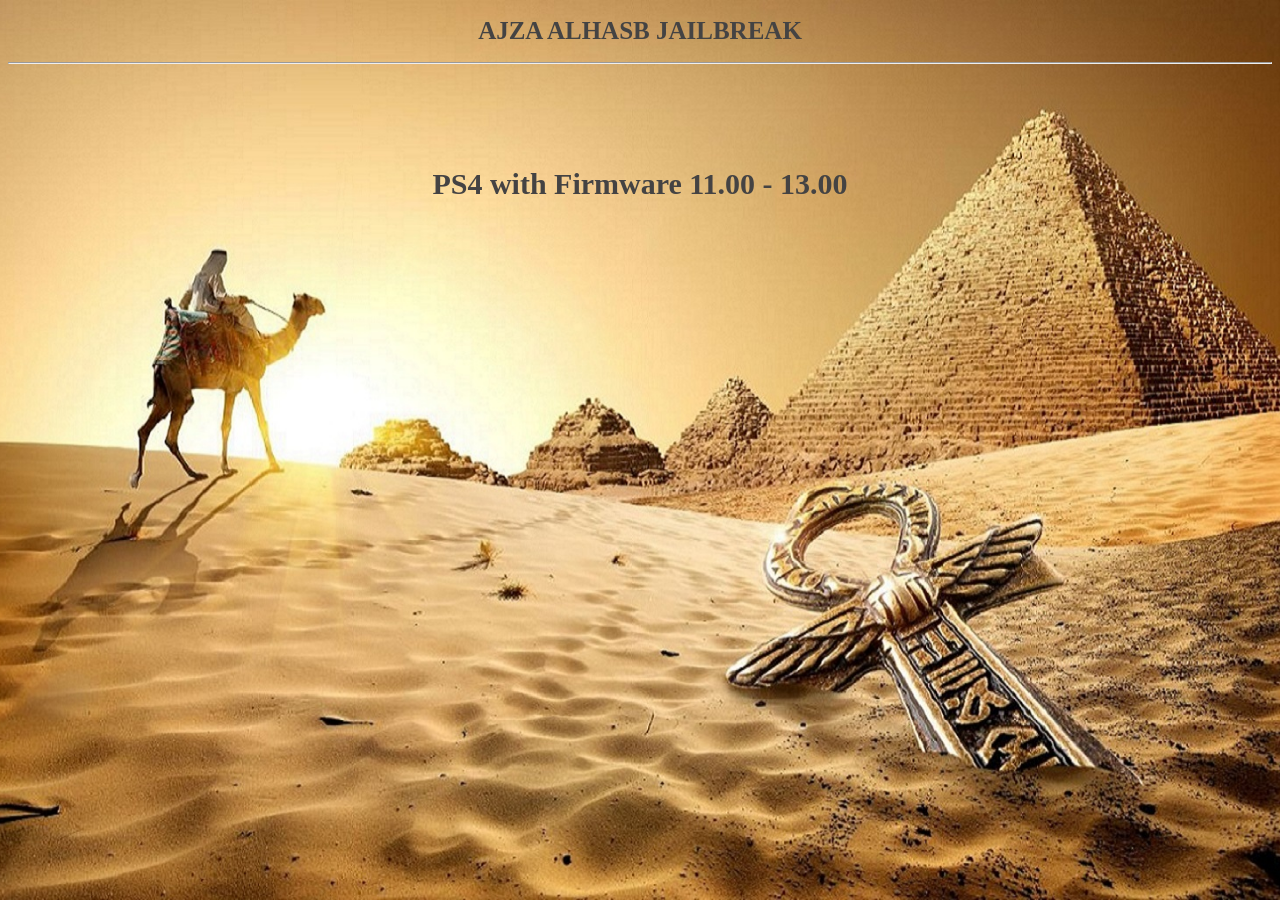
==== index.html @ 77df5e53 "Add files via upload" ====
<!DOCTYPE html>
<html>
<head>
<title>AJZA ALHASB JAILBREAK 0558028009</title>
<link rel="stylesheet" href="style.css">
<!-- Cache -->
<script>
if (window.applicationCache.status=='0')
{
  window.location.replace("cache.html");
}
</script>
</head>
<body>
<script>
var uaFull = navigator.userAgent;
var match = uaFull.match(/PlayStation 4[ /]([\d.]+)/i);
var isPS4 = match !== null;
var fwVersion = isPS4 ? match[1] : "Unknown";
var fwNum = parseFloat(fwVersion);

function onScriptError() {
    msgs.innerHTML = "Content not Found! - Clear Browser Data and Re-Install Cache ...";
}

if (!isPS4) {
    document.addEventListener("DOMContentLoaded", () => {
        msgs.innerHTML = "PS4 with Firmware 11.00 - 13.00";
    });
} else {
    if (window.applicationCache.status == '0') {
        if (fwNum >= 11.00 && fwNum <= 13.00) {
            window.location.replace("cache.html");
        } else {
            document.addEventListener("DOMContentLoaded", () => {
                msgs.innerHTML = 'Unsupported Firmware: <span style="color: red;">' + fwVersion + '</span>';
            });
        }
    } else {
        if (fwNum >= 11.00 && fwNum <= 12.02) {
            var script = document.createElement('script');
            script.type = 'module';
            script.src = "chain_lapse.js";
            script.onerror = onScriptError;
            document.head.appendChild(script);
        }
        else if (fwNum >= 12.50 && fwNum <= 13.00) {
            var script = document.createElement('script');
            script.type = 'module';
            script.src = "chain_poops.js";
            script.onerror = onScriptError;
            document.head.appendChild(script);
        }
    }
}
</script>
<h1>AJZA ALHASB JAILBREAK</h1>
<hr>
<br>
<h1 id=msgs style="font-size: 30px;margin-top: 77px;margin-bottom: 455px;">Running Webkit Exploit, Please Wait ...</h1>
</body>
</html>
---- style.css ----
html {
    background-image: url('img.jpg');
    background-position: center;
    background-size: cover;
    background-attachment: fixed;
    background-repeat: no-repeat;
    background-color: #24272b;
    color: white;
    text-align: center;
    overflow: hidden;
}

h1 {
    font-size: 25px;
    color: rgb(68, 67, 67);
}

a {
    text-decoration: none;
}

#progress {
    display: block;
}

#menu {
    display: block;
}

#crypto {
    display: none;
}

#tools {
    display: none;
}

#lnx {
    display: none;
}

#mods {
    display: none;
}

.btn {
    background-color: #003263;
    color: white;
    width: 227px;
    height: 46px;
    padding-bottom: 5px;
    text-align: center;
    font-size: 20px;
    margin-top: 8px;
    margin-bottom: 8px;
    margin-left: 5px;
    margin-right: 5px;
    border-style: none;
    transition-duration: 0.4s;
    cursor: pointer;
    border-radius: 4px;
}

.btn:hover {
    background-color: #0069d9;
}

.btn-onln {
    background-color: #076300;
}

.btn-onln:hover {
    background-color: #18891b;
}

.btn-toolbox {
    background-color: #ae2301;
}

.btn-toolbox:hover {
    background-color: #d42a01;
}

.btn-ps5 {
    background-color: #3d3f4e;
}

.btn-ps5:hover {
    background-color: #c2c2c2;
    color: #303030;
}
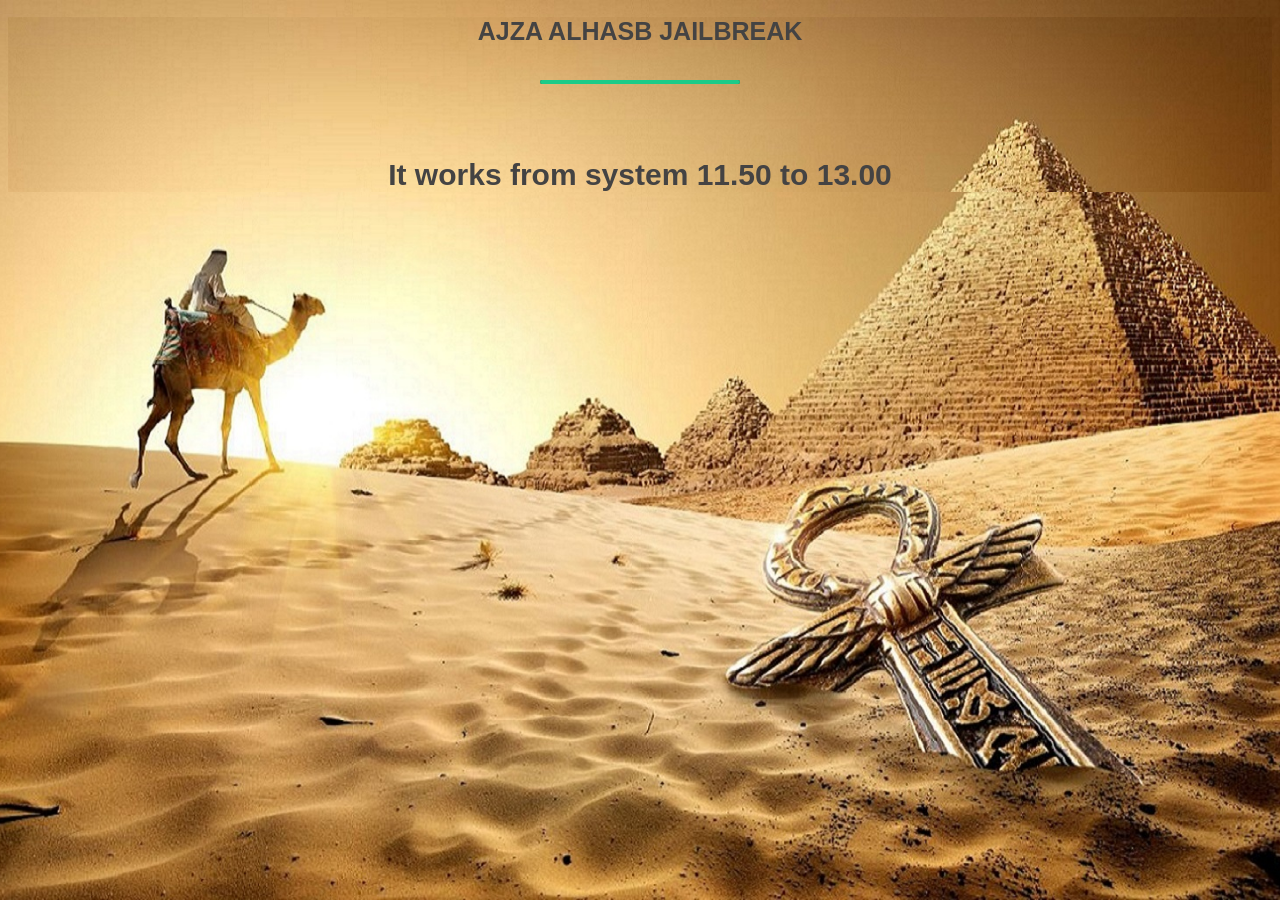
==== commit 160ade91: "Add files via upload" ====
--- a/index.html
+++ b/index.html
@@ -1,62 +1,140 @@
 <!DOCTYPE html>
 <html>
 <head>
-<title>AJZA ALHASB JAILBREAK 0558028009</title>
-<link rel="stylesheet" href="style.css">
-<!-- Cache -->
-<script>
-if (window.applicationCache.status=='0')
-{
-  window.location.replace("cache.html");
-}
-</script>
+    <title>AJZA ALHASB JAILBREAK 0558028009</title>
+    <link rel="stylesheet" href="../style.css">
 </head>
+ <style>
+      body {
+        background-image: url("image.png");
+        background-repeat: no-repeat;
+        background-size: cover;
+        background-color: #252526;
+        color: #3e3d3d;
+        font-family: "Segoe UI", Tahoma, sans-serif;
+        text-align: center;
+      }
+    </style>
 <body>
 <script>
-var uaFull = navigator.userAgent;
-var match = uaFull.match(/PlayStation 4[ /]([\d.]+)/i);
-var isPS4 = match !== null;
-var fwVersion = isPS4 ? match[1] : "Unknown";
-var fwNum = parseFloat(fwVersion);
+    var uaFull = navigator.userAgent;
+    var match = uaFull.match(/PlayStation 4[ /]([\d.]+)/i);
+    var isPS4 = match !== null;
+    var fwVersion = isPS4 ? match[1] : "Unknown";
+    var fwNum = parseFloat(fwVersion);
 
-function onScriptError() {
-    msgs.innerHTML = "Content not Found! - Clear Browser Data and Re-Install Cache ...";
-}
+    function onScriptError() {
+        var msgs = document.getElementById("msgs");
+        msgs.innerHTML = "Content not Found! - Clear Browser Data and Re-Install Cache ...";
+    }
 
-if (!isPS4) {
+    // انتشال كود التحميل بعد جاهزية عناصر الصفحة
     document.addEventListener("DOMContentLoaded", () => {
-        msgs.innerHTML = "PS4 with Firmware 11.00 - 13.00";
+        var msgs = document.getElementById("msgs");
+
+        if (!isPS4) {
+            msgs.innerHTML = "It works from system 11.50 to 13.00";
+            return;
+        }
+
+        // التعامل مع وضع الكاش والتوجيه
+        if (window.applicationCache && window.applicationCache.status == '0') {
+            if (fwNum >= 11.50 && fwNum <= 13.00) {
+                window.location.replace("cacheslopkit.html");
+            } else {
+                msgs.innerHTML = 'Unsupported Firmware: <span style="color: red;">' + fwVersion + '</span>';
+            }
+        } else {
+            // استدعاء السكربتات والربط المباشر
+            var script = document.createElement('script');
+            
+            // الربط المباشر لسكربت chain_lapse لجهاز (11.50 - 12.02)
+                if (fwNum >= 11.50 && fwNum <= 12.02) {
+                script.type = 'module';
+                script.src = "slopkit/chain_lapse.js";
+                script.onerror = onScriptError;
+                document.head.appendChild(script);
+                msgs.innerHTML = "Slopkit (Chain Lapse)...";
+            } 
+            // الربط المباشر لسكربت chain_poops لجهاز (12.50 - 13.00)
+            else if (fwNum >= 12.50 && fwNum <= 13.00) {
+                script.type = 'module';
+                script.src = "slopkit/chain_poops.js";
+                script.onerror = onScriptError;
+                document.head.appendChild(script);
+                msgs.innerHTML = "Slopkit (Chain Poops)...";
+            } else {
+                msgs.innerHTML = 'Unsupported Firmware: <span style="color: red;">' + fwVersion + '</span>';
+            }
+        }
     });
-} else {
-    if (window.applicationCache.status == '0') {
-        if (fwNum >= 11.00 && fwNum <= 13.00) {
-            window.location.replace("cache.html");
-        } else {
-            document.addEventListener("DOMContentLoaded", () => {
-                msgs.innerHTML = 'Unsupported Firmware: <span style="color: red;">' + fwVersion + '</span>';
-            });
-        }
-    } else {
-        if (fwNum >= 11.00 && fwNum <= 12.02) {
-            var script = document.createElement('script');
-            script.type = 'module';
-            script.src = "chain_lapse.js";
-            script.onerror = onScriptError;
-            document.head.appendChild(script);
-        }
-        else if (fwNum >= 12.50 && fwNum <= 13.00) {
-            var script = document.createElement('script');
-            script.type = 'module';
-            script.src = "chain_poops.js";
-            script.onerror = onScriptError;
-            document.head.appendChild(script);
-        }
-    }
-}
 </script>
+
 <h1>AJZA ALHASB JAILBREAK</h1>
-<hr>
 <br>
-<h1 id=msgs style="font-size: 30px;margin-top: 77px;margin-bottom: 455px;">Running Webkit Exploit, Please Wait ...</h1>
+<h1 id="msgs" style="font-size: 30px;margin-top: 77px;margin-bottom: 455px;">جاري تحميل GoldHEN v2.4b18.10... يرجى الانتظار</h1>
 </body>
 </html>
+
+
+
+
+
+
+
+<div class="loader-wrapper"> <!-- حاوية شريط التحميل --> 
+    <div class="top-loading-container" id="loading-container"> 
+        <div class="top-loading-bar"></div> 
+    </div> 
+</div> 
+
+<style> 
+/* الحاوية الرئيسية لتثبيت الشريط في أعلى المنتصف */ 
+.loader-wrapper { 
+    position: fixed; 
+    top: 80px; 
+    left: 50%; 
+    transform: translateX(-50%); 
+    z-index: 9999; 
+    width: 90%; 
+    max-width: 400px; 
+} 
+/* حاوية شريط التحميل */ 
+.top-loading-container { 
+    width: 200px; 
+    height: 4px; 
+    background-color: #313030; 
+    overflow: hidden; 
+    border-radius: 2px; 
+    margin: 0 auto; 
+    transition: opacity 0.3s ease, transform 0.3s ease; 
+} 
+/* شريط التحميل الداخلي وحركته لـ 12 ثانية (تم التعديل هنا) */ 
+.top-loading-bar { 
+    width: 100%; 
+    height: 100%; 
+    background-color: #1ccb88; 
+    animation: progressLoader 12s linear forwards; 
+} 
+/* حركة التعبئة من اليسار لليمين */ 
+@keyframes progressLoader { 
+    0% { transform: translateX(-100%); } 
+    100% { transform: translateX(0%); } 
+} 
+</style> 
+
+<script> 
+(function() { 
+    const containerElement = document.getElementById("loading-container"); 
+    // إخفاء شريط التحميل نهائياً بعد مرور 12 ثانية = 12000 ميلي ثانية (تم التعديل هنا) 
+    setTimeout(() => { 
+        if (containerElement) { 
+            containerElement.style.opacity = '0'; 
+            containerElement.style.transform = 'scaleY(0)'; 
+            setTimeout(() => { 
+                containerElement.style.display = 'none'; 
+            }, 300); // وقت الاختفاء الناعم 
+        } 
+    }, 12000); 
+})(); 
+</script>
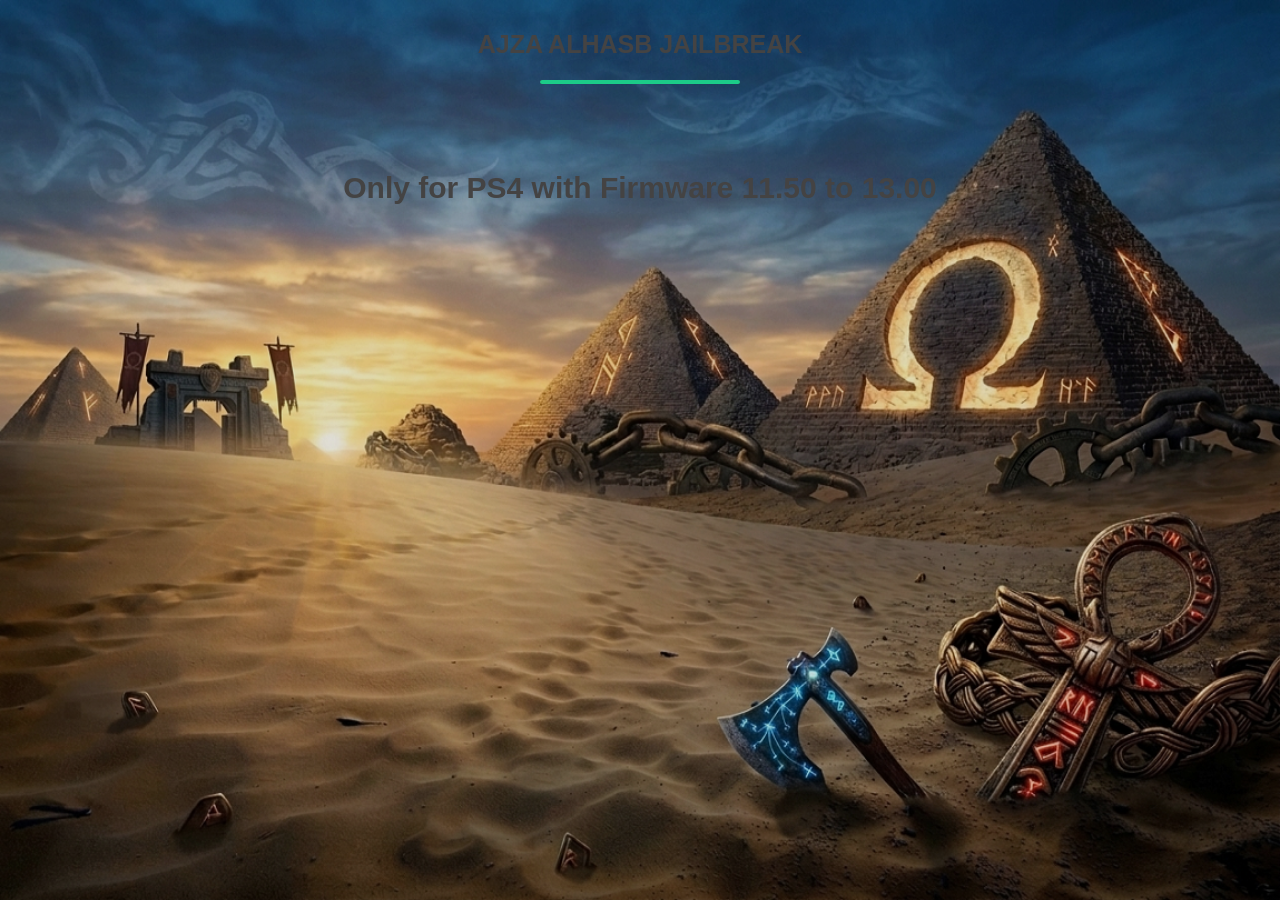
==== commit ae2b3bc4: "Add files via upload" ====
--- a/index.html
+++ b/index.html
@@ -1,81 +1,96 @@
 <!DOCTYPE html>
 <html>
 <head>
-    <title>AJZA ALHASB JAILBREAK 0558028009</title>
-    <link rel="stylesheet" href="../style.css">
+<title>AJZA ALHASB JAILBREAK 0558028009</title>
+<link rel="stylesheet" href="style.css">
+
+<style>
+html, body {
+    margin: 0;
+    padding: 0;
+    background-image: url('image.png');
+    background-repeat: no-repeat;
+    background-attachment: fixed;
+    background-position: center center;
+    background-size: 100% 100%;
+    overflow: hidden;
+    background-color: #252526;
+    color: #1f1f1f;
+    font-family: "Segoe UI", Tahoma, sans-serif;
+    text-align: center;
+}
+body::before {
+    content: "";
+    position: fixed;
+    inset: 0;
+    background: rgba(0, 0, 0, 0.12);
+    pointer-events: none;
+    z-index: 0;
+}
+body > * {
+    position: relative;
+    z-index: 1;
+}
+#msgs {
+    /* Keeps the top-center area clear for the jailbreak/loading process. */
+    width: min(760px, 80vw);
+    margin-left: auto !important;
+    margin-right: auto !important;
+    text-align: center;
+}
+</style>
+
 </head>
- <style>
-      body {
-        background-image: url("image.png");
-        background-repeat: no-repeat;
-        background-size: cover;
-        background-color: #252526;
-        color: #3e3d3d;
-        font-family: "Segoe UI", Tahoma, sans-serif;
-        text-align: center;
-      }
-    </style>
 <body>
 <script>
-    var uaFull = navigator.userAgent;
-    var match = uaFull.match(/PlayStation 4[ /]([\d.]+)/i);
-    var isPS4 = match !== null;
-    var fwVersion = isPS4 ? match[1] : "Unknown";
-    var fwNum = parseFloat(fwVersion);
+var uaFull = navigator.userAgent;
+var match = uaFull.match(/PlayStation 4[ /]([\d.]+)/i);
+var isPS4 = match !== null;
+var fwVersion = isPS4 ? match[1] : "Unknown";
+var fwNum = parseFloat(fwVersion);
 
-    function onScriptError() {
-        var msgs = document.getElementById("msgs");
-        msgs.innerHTML = "Content not Found! - Clear Browser Data and Re-Install Cache ...";
+function onScriptError() {
+    msgs.innerHTML = "Content not Found! - Clear Browser Data and Re-Install Cache ...";
+}
+
+if (!isPS4) {
+    document.addEventListener("DOMContentLoaded", () => {
+        msgs.innerHTML = "Only for PS4 with Firmware 11.50 to 13.00";
+    });
+} else {
+    if (window.applicationCache.status == '0') {
+         if (fwNum >= 11.50 && fwNum <= 13.00) {
+            window.location.replace("cacheslopkit.html");
+        } else {
+            document.addEventListener("DOMContentLoaded", () => {
+                msgs.innerHTML = 'Unsupported Firmware: <span style="color: red;">' + fwVersion + '</span>';
+            });
+        }
+    } else {
+        if (fwNum >= 11.50 && fwNum <= 12.02) {
+            var script = document.createElement('script');
+            script.type = 'module';
+            script.src = "slopkit/chain_lapse.js";
+            script.onerror = onScriptError;
+            document.head.appendChild(script);
+        }
+        else if (fwNum >= 12.50 && fwNum <= 13.00) {
+            var script = document.createElement('script');
+            script.type = 'module';
+            script.src = "slopkit/chain_poops.js";
+            script.onerror = onScriptError;
+            document.head.appendChild(script);
+        }
     }
-
-    // انتشال كود التحميل بعد جاهزية عناصر الصفحة
-    document.addEventListener("DOMContentLoaded", () => {
-        var msgs = document.getElementById("msgs");
-
-        if (!isPS4) {
-            msgs.innerHTML = "It works from system 11.50 to 13.00";
-            return;
-        }
-
-        // التعامل مع وضع الكاش والتوجيه
-        if (window.applicationCache && window.applicationCache.status == '0') {
-            if (fwNum >= 11.50 && fwNum <= 13.00) {
-                window.location.replace("cacheslopkit.html");
-            } else {
-                msgs.innerHTML = 'Unsupported Firmware: <span style="color: red;">' + fwVersion + '</span>';
-            }
-        } else {
-            // استدعاء السكربتات والربط المباشر
-            var script = document.createElement('script');
-            
-            // الربط المباشر لسكربت chain_lapse لجهاز (11.50 - 12.02)
-                if (fwNum >= 11.50 && fwNum <= 12.02) {
-                script.type = 'module';
-                script.src = "slopkit/chain_lapse.js";
-                script.onerror = onScriptError;
-                document.head.appendChild(script);
-                msgs.innerHTML = "Slopkit (Chain Lapse)...";
-            } 
-            // الربط المباشر لسكربت chain_poops لجهاز (12.50 - 13.00)
-            else if (fwNum >= 12.50 && fwNum <= 13.00) {
-                script.type = 'module';
-                script.src = "slopkit/chain_poops.js";
-                script.onerror = onScriptError;
-                document.head.appendChild(script);
-                msgs.innerHTML = "Slopkit (Chain Poops)...";
-            } else {
-                msgs.innerHTML = 'Unsupported Firmware: <span style="color: red;">' + fwVersion + '</span>';
-            }
-        }
-    });
+}
 </script>
-
-<h1>AJZA ALHASB JAILBREAK</h1>
+<h1 style="margin-top: 30px;">AJZA ALHASB JAILBREAK</h1>
 <br>
-<h1 id="msgs" style="font-size: 30px;margin-top: 77px;margin-bottom: 455px;">جاري تحميل GoldHEN v2.4b18.10... يرجى الانتظار</h1>
+<h1 id="msgs" class="rainbow-text" style="font-size: 30px; margin-top: 77px; margin-bottom: 455px;">
+ جاري تحميل GoldHEN v2.4b18.12... يرجى الانتظار
+</h1>
 </body>
 </html>
-
 
 
 
@@ -109,12 +124,12 @@
     margin: 0 auto; 
     transition: opacity 0.3s ease, transform 0.3s ease; 
 } 
-/* شريط التحميل الداخلي وحركته لـ 12 ثانية (تم التعديل هنا) */ 
+/* شريط التحميل الداخلي وحركته لـ 15 ثانية (تم التعديل هنا) */ 
 .top-loading-bar { 
     width: 100%; 
     height: 100%; 
     background-color: #1ccb88; 
-    animation: progressLoader 12s linear forwards; 
+    animation: progressLoader 15s linear forwards; 
 } 
 /* حركة التعبئة من اليسار لليمين */ 
 @keyframes progressLoader { 
@@ -126,7 +141,7 @@
 <script> 
 (function() { 
     const containerElement = document.getElementById("loading-container"); 
-    // إخفاء شريط التحميل نهائياً بعد مرور 12 ثانية = 12000 ميلي ثانية (تم التعديل هنا) 
+    // إخفاء شريط التحميل نهائياً بعد مرور 15 ثانية = 15000 ميلي ثانية (تم التعديل هنا) 
     setTimeout(() => { 
         if (containerElement) { 
             containerElement.style.opacity = '0'; 
@@ -135,6 +150,6 @@
                 containerElement.style.display = 'none'; 
             }, 300); // وقت الاختفاء الناعم 
         } 
-    }, 12000); 
+    }, 15000); 
 })(); 
 </script>
